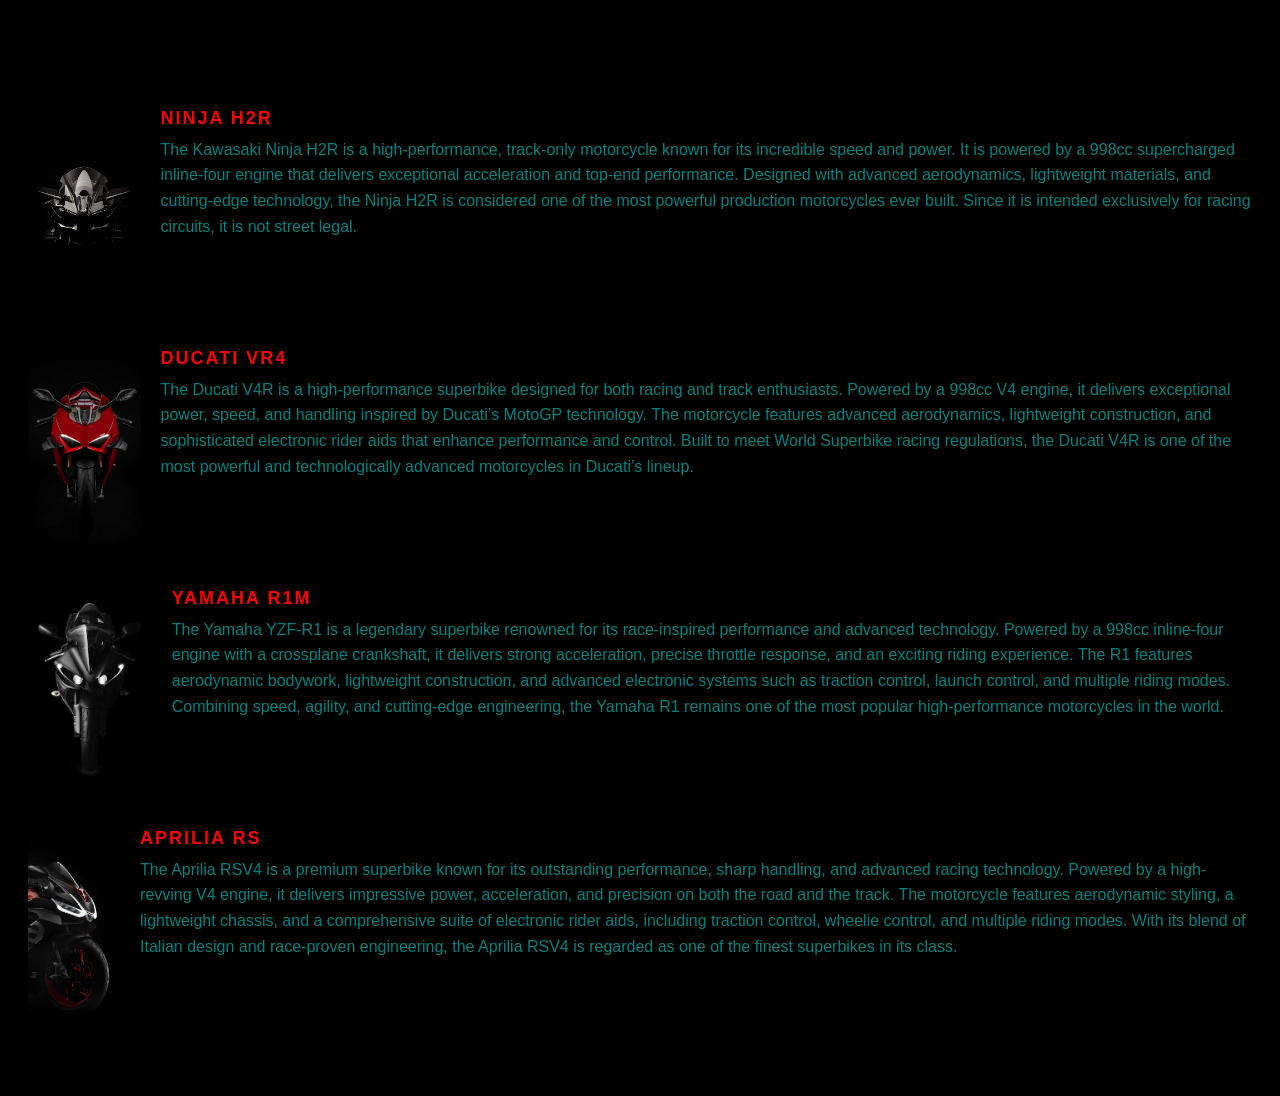
==== page2.html @ 8c489893 "page 2 completed" ====
<!DOCTYPE html>
<html lang="en">
<head>
    <meta charset="UTF-8">
    <meta name="viewport" content="width=device-width, initial-scale=1.0">
    <link rel="stylesheet" href="style2.css">
</head>
<body>
    <h1>Motorcycles</h1>
    <body>
    <div class="feature">
    <img src="h2r.jpg" alt="H2R Icon">
    <div>
      <h2>NINJA H2R</h2>
      <p>The Kawasaki Ninja H2R is a high-performance, track-only motorcycle known for its incredible speed and power. It is powered by a 998cc supercharged inline-four engine that delivers exceptional acceleration and top-end performance. Designed with advanced aerodynamics, lightweight materials, and cutting-edge technology, the Ninja H2R is considered one of the most powerful production motorcycles ever built. Since it is intended exclusively for racing circuits, it is not street legal.</p>
    </div>
  </div>
<div class="feature">
    <img src="ducati.jpg" alt="Ducati Icon">
    <div>
      <h2>DUCATI VR4</h2>
      <p>The Ducati V4R is a high-performance superbike designed for both racing and track enthusiasts. Powered by a 998cc V4 engine, it delivers exceptional power, speed, and handling inspired by Ducati’s MotoGP technology. The motorcycle features advanced aerodynamics, lightweight construction, and sophisticated electronic rider aids that enhance performance and control. Built to meet World Superbike racing regulations, the Ducati V4R is one of the most powerful and technologically advanced motorcycles in Ducati’s lineup.</p>
    </div>
  </div>

  <div class="feature">
    <img src="r1.jpg" alt="R1 Icon">
    <div>
      <h2>YAMAHA R1M</h2>
      <p>The Yamaha YZF-R1 is a legendary superbike renowned for its race-inspired performance and advanced technology. Powered by a 998cc inline-four engine with a crossplane crankshaft, it delivers strong acceleration, precise throttle response, and an exciting riding experience. The R1 features aerodynamic bodywork, lightweight construction, and advanced electronic systems such as traction control, launch control, and multiple riding modes. Combining speed, agility, and cutting-edge engineering, the Yamaha R1 remains one of the most popular high-performance motorcycles in the world.
</p>
    </div>
  </div>

  <div class="feature">
    <img src="aprilia.jpg" alt="Aprilia Icon">
    <div>
      <h2>APRILIA RS</h2>
      <p>The Aprilia RSV4 is a premium superbike known for its outstanding performance, sharp handling, and advanced racing technology. Powered by a high-revving V4 engine, it delivers impressive power, acceleration, and precision on both the road and the track. The motorcycle features aerodynamic styling, a lightweight chassis, and a comprehensive suite of electronic rider aids, including traction control, wheelie control, and multiple riding modes. With its blend of Italian design and race-proven engineering, the Aprilia RSV4 is regarded as one of the finest superbikes in its class.
</p>
    </div>
  </div>
</body>
</html>
---- style2.css ----
body {
  font-family: Arial, sans-serif;
  background-color: rgb(0, 0, 0);
  padding: 20px;
}

.feature {
  display: flex;
  align-items: flex-start;
  margin-bottom: 40px;
}

.feature img {
  width: 300px;
  height: 200px;
  margin-right: 20px;
}

.feature h2 {
  font-size: 18px;
  letter-spacing: 2px;
  color: #ff0000;
  margin: 0 0 8px 0;
}

.feature p {
  color: #04817d;
  line-height: 1.6;
  margin: 0;
}
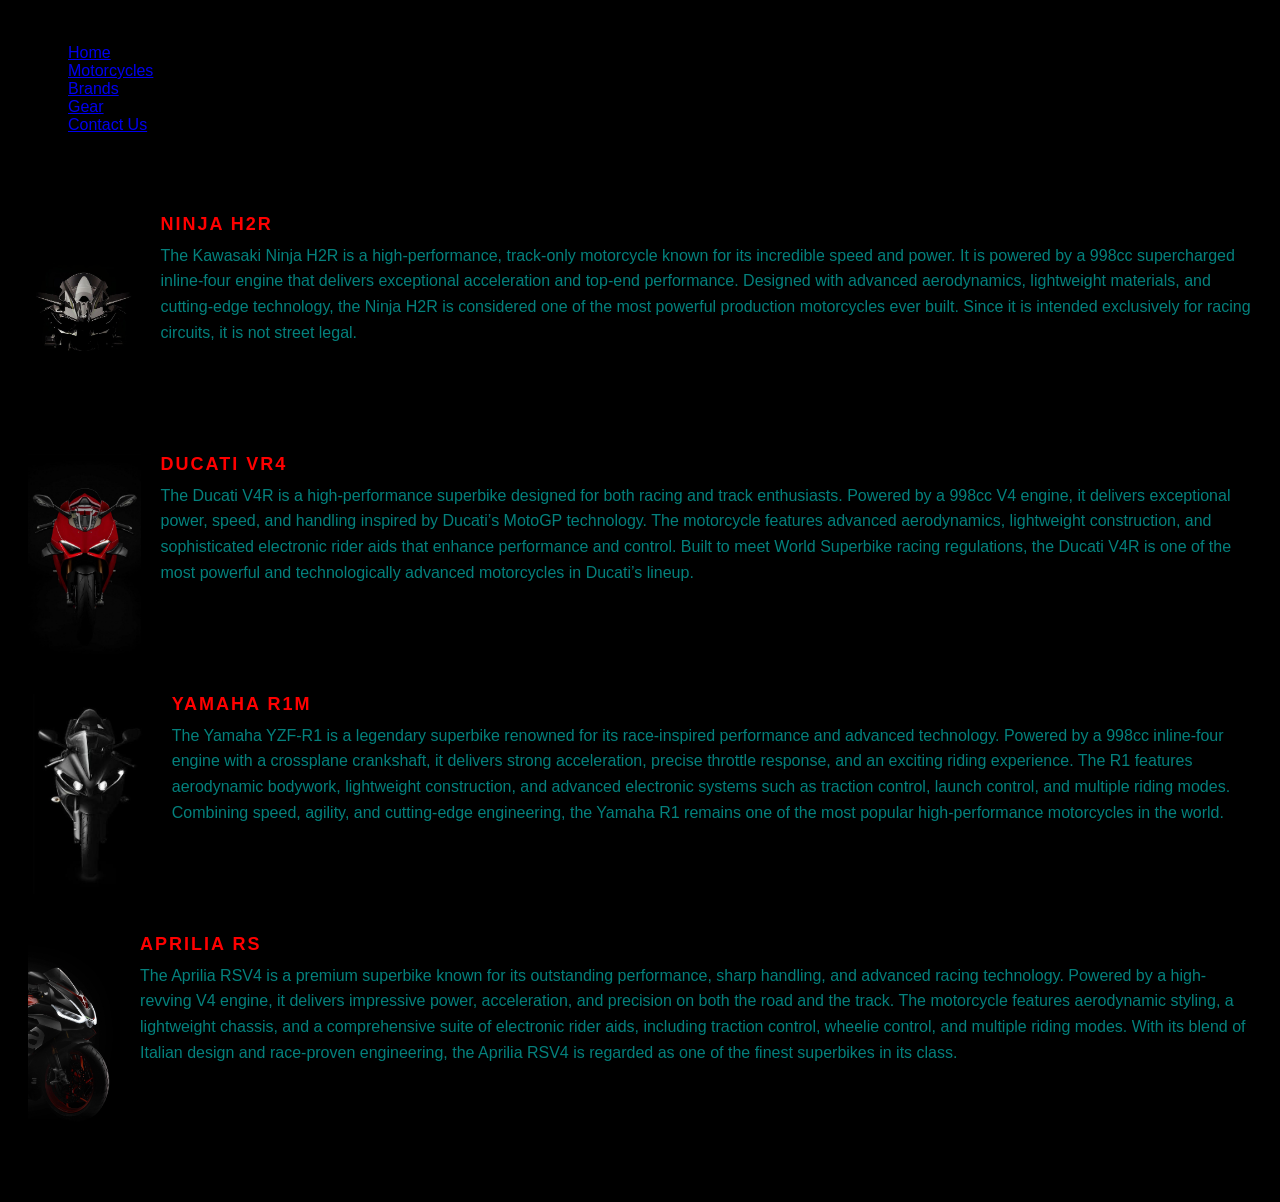
==== commit 80c62db2: "page 3 done" ====
--- a/page2.html
+++ b/page2.html
@@ -6,6 +6,15 @@
     <link rel="stylesheet" href="style2.css">
 </head>
 <body>
+     <nav>
+  <ul>
+    <li><a href="index.html">Home</a></li>
+    <li><a href="page2.html">Motorcycles</a></li>
+    <li><a href="page3.html">Brands</a></li>
+    <li><a href="page4.html">Gear</a></li>
+    <li><a href="page5.html">Contact Us</a></li>
+  </ul>
+</nav>
     <h1>Motorcycles</h1>
     <body>
     <div class="feature">
